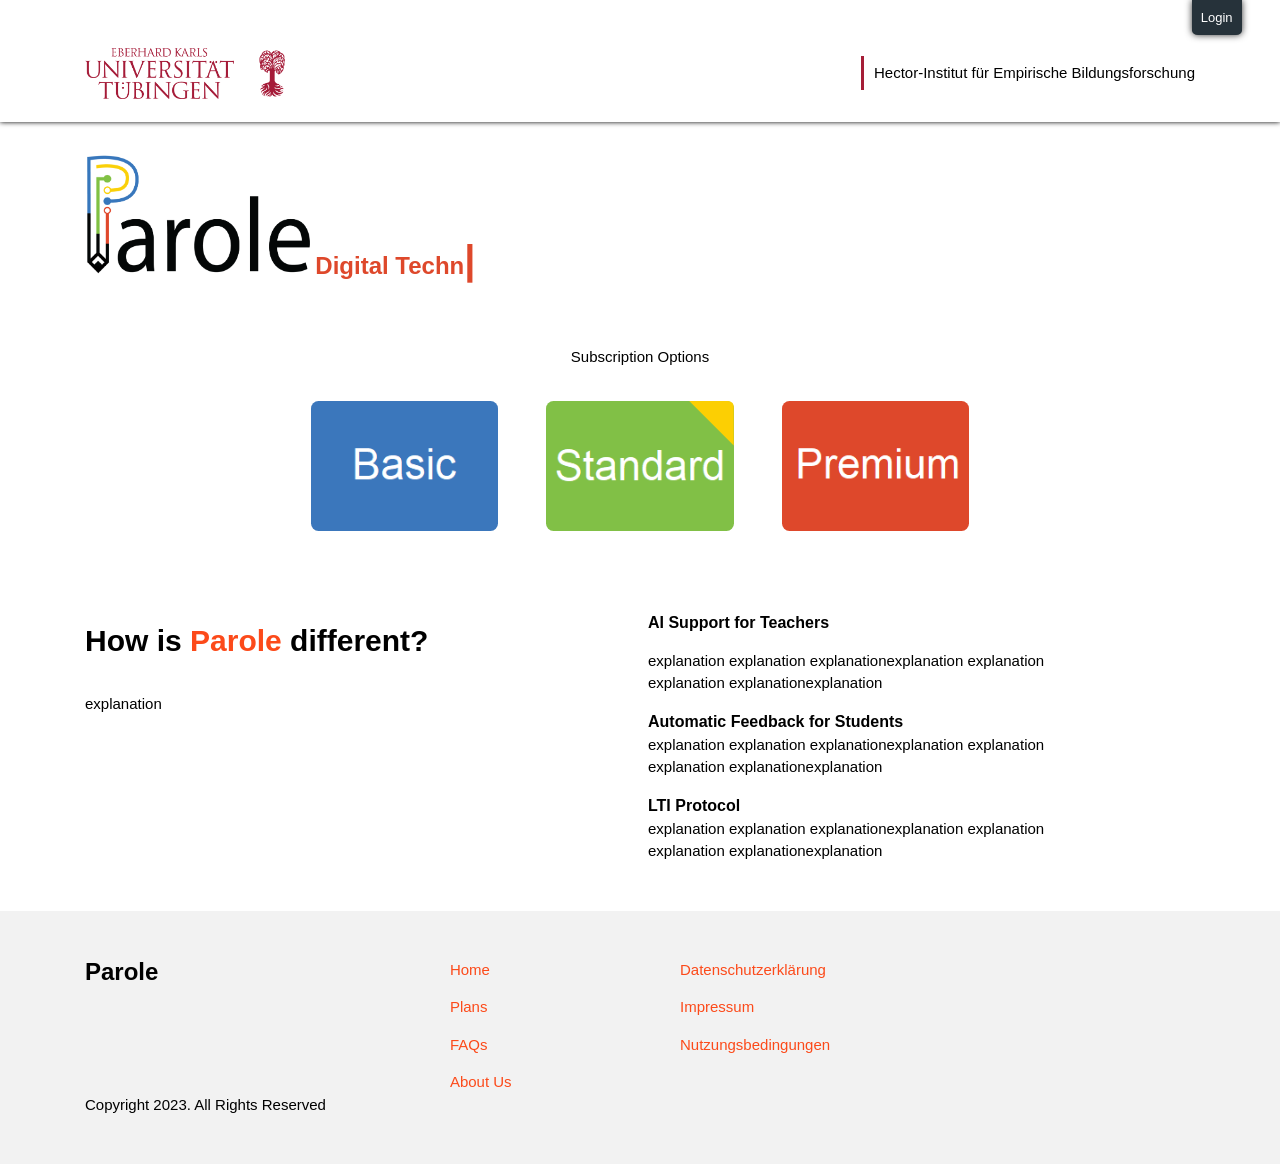
==== new/index.html @ 9365f36c "Add files via upload" ====
<!DOCTYPE html>
<!--[if lt IE 7]>
<html class="no-js lt-ie9 lt-ie8 lt-ie7"> <![endif]-->
<!--[if IE 7]>
<html class="no-js lt-ie9 lt-ie8"> <![endif]-->
<!--[if IE 8]>
<html class="no-js lt-ie9"> <![endif]-->
<!--[if gt IE 8]>
<html class="no-js"> <![endif]-->
<html lang="en">

<head>
    <meta charset="UTF-8">
    <link rel="shortcut icon" href="./static/img/favicon.ico">
    <meta http-equiv="X-UA-Compatible" content="IE=edge">
    <meta name="viewport" content="width=device-width, initial-scale=1.0">
    <link rel="stylesheet" href="https://cdnjs.cloudflare.com/ajax/libs/font-awesome/4.7.0/css/font-awesome.css"
        integrity="sha512-5A8nwdMOWrSz20fDsjczgUidUBR8liPYU+WymTZP1lmY9G6Oc7HlZv156XqnsgNUzTyMefFTcsFH/tnJE/+xBg=="
        crossorigin="anonymous" referrerpolicy="no-referrer" />
    <link rel="stylesheet" href="css/style_abstracts.css">
    <link rel="stylesheet" href="css/style_reset.css">
    <link rel="stylesheet" href="css/style.css">

    <title>Parole</title>
</head>

<body>
    <!--[if lt IE 7]>
    <p class="browsehappy">
        You are using an <strong>outdated</strong> browser. Please
        <a href="#">update your browser</a> to improve your experience.
    </p>
    <![endif]-->
    <div class="topForm-header">
        <div class="topForm">
            <p>
                login
            </p>
        </div>
    </div>
    <div class="topForm-btn">
        <a href="#">Login</a>
    </div>

    <header class="primary-header">

        <div class="container bg_uni">
            <div class="nav-wrapper">
                <h1 class="fs-title fw-bold uni_logo_img"><a href="#"><img src="img/uni.png"
                            alt="Universität Tübingen"></a></h1>
                <h1 class="ut-nav-area">Hector-Institut für Empirische Bildungsforschung</h1>
            </div>
        </div>

    </header>

    <main>
        <section class="padding-block-600">
            <div class="container">
                <div class="one-column">
                    <div class="title_area">
                        <h1 class="fs-primary-heading fw-bold"><span><img class="parole_logo_word"
                                    src="img/parole_word_black-01.png" alt="Parole"></span><span
                                class="fs-third-heading fw-bold" id="typewriter">Digital Technology</span><span
                                id="caret">|</span></h1>
                    </div>
                </div>
            </div>
        </section>



        <section class="padding-block-600">
            <div class="center_col">
                <div>
                    <h1 class="fs-fourth-heading">Subscription Options</h1>
                </div>
                <div class="three-columns center_row">
                    <div>
                        <div class="offer-card">

                            <div class="offer-front"><img class="thumbnail" src="img/basic.png" alt=""></div>
                            <div class="offer-back">
                                <div class="offer-info">
                                    <p class="offer-details">3
                                    <p>Languages</p>
                                    </p>
                                    <p class="offer-details">€
                                    <p>per year</p>
                                    </p>
                                </div>
                                <button class="btn">Select</button>
                            </div>
                            <div class="offer-bg"></div>
                        </div>
                    </div>

                    <div>
                        <div class="offer-card">
                            <div class="offer-best"></div>
                            <div class="offer-front"><img class="thumbnail" src="img/standard.png" alt=""></div>
                            <div class="offer-back">
                                <div class="offer-info">
                                    <p class="offer-details">9
                                    <p>Languages</p>
                                    </p>
                                    <p class="offer-details">€
                                    <p>per year</p>
                                    </p>
                                </div>
                                <button class="btn">Select</button>
                            </div>
                            <div class="offer-bg"></div>
                        </div>
                    </div>
                    <div>
                        <div class="offer-card">
                            <div class="offer-front"><img class="thumbnail" src="img/premium.png" alt=""></div>
                            <div class="offer-back">
                                <div class="offer-info">
                                    <p class="offer-details">ALL
                                    <p>Languages</p>
                                    </p>
                                    <p class="offer-details">€
                                    <p>per year</p>
                                    </p>
                                </div>
                                <button class="btn">Select</button>
                            </div>
                            <div class="offer-bg"></div>
                        </div>
                    </div>
                </div>
            </div>
        </section>






        <section class="bg-neutral-900 text-neutral-100 padding-block-700">
            <div class="container">
                <div class="even-columns">
                    <div class="flow_skip_first_child">
                        <h2 class="fs-secondary-heading fw-bold">How is <span class="title_letter">Parole</span>
                            different?
                        </h2>
                        <p>explanation</p>
                    </div>
                    <div>
                        <ul role="list">
                            <li>
                                <div class="flow_skip_first_child" style="--flow-spacer: 1em">
                                    <h3 class="fs-600 fw-bold">AI Support for Teachers</h3>
                                    <p data-width="wide"> explanation explanation explanationexplanation explanation
                                        explanation
                                        explanationexplanation </p>
                                </div>
                            </li>
                            <li>
                                <div class="flow_space">
                                    <h3 class="fs-600 fw-bold">Automatic Feedback for Students</h3>
                                    <p data-width="wide"> explanation explanation explanationexplanation explanation
                                        explanation
                                        explanationexplanation </p>
                                </div>
                            </li>
                            <li>
                                <div class="flow_space">
                                    <h3 class="fs-600 fw-bold">LTI Protocol</h3>
                                    <p data-width="wide"> explanation explanation explanationexplanation explanation
                                        explanation
                                        explanationexplanation </p>
                                </div>
                            </li>
                        </ul>
                    </div>
                </div>
            </div>
        </section>

    </main>


    <footer class="bg_bottom padding-block-700">
        <div class="container">
            <div class="even-columns">
                <div class="flow_skip_first_child">
                    <h1 class="fs-title fw-bold">Parole</h1>
                    <ul role="list" aria-label="Social links">
                        <li><a aria-label="facebook" href="#"></a></li>
                        <li><a aria-label="youtube" href="#"></a></li>
                        <li><a aria-label="twitter" href="#"></a></li>
                        <li><a aria-label="instragram" href="#"></a></li>
                    </ul>
                </div>
                <div>
                    <nav class="footer-nav">
                        <ul aria-label="Footer" role="list" class="flow_skip_first_child" style="--flow-spacer: 1em">
                            <li><a href="#">Home</a></li>
                            <li><a href="#">Plans</a></li>
                            <li><a href="#">FAQs</a></li>
                            <li><a href="#">About Us</a></li>
                            <li><a href="#">Datenschutzerklärung</a></li>
                            <li><a href="#">Impressum</a></li>
                            <li><a href="#">Nutzungsbedingungen</a></li>
                        </ul>
                    </nav>
                </div>
                <div>


                </div>
            </div>
            <p>Copyright 2023. All Rights Reserved</p>
        </div>

    </footer>



</body>

<script type="module" src="js/main.js"></script>
<script type="module" src="js/typewriter.js"></script>
<script src="js/jquery.min.js"></script>

</html>
---- new/css/style_abstracts.css ----
:root {
    /* Tuebingen Colors */
    --tu-navy: #26323A;
    --tu-red: #930D30;
    --tu-gold: #C2993E;
    --light-gold: #DAB156;
    --tu-gray: #f2f2f2;

    /* Royale Theme  blue, cinnabar, bud-green, tngerine yellow
    --clr-first: #3B77BC;
    --clr-first-hl: #2e5e95;
    --clr-second: #DE482B;
    --clr-second-hl: #ff5f30;
    --clr-third: #81C046;
    --clr-third-hl: #9ae653;
    --clr-fourth: #FCCF03;
    --clr-fourth-hl: #ffe203; */

    /* Royale Theme  blue, cinnabar, bud-green, tngerine yellow */
    --clr-first: #4abdac;
    --clr-first-hl: #58e3ce;
    --clr-second: #FC4A1A;
    --clr-second-hl: #c93b14;
    --clr-third: #f7b733;
    --clr-third-hl: #ffca34;
    --clr-fourth: #dfdce3;
    --clr-fourth-hl: #acaab0;


    --clr-luna-blue: #3b77bc;
    --clr-luna-red: #de482b;
    --clr-luna-green: #81c046;
    --clr-luna-yellow: #fccf03;


    /* Functional */
    --correct: #3d9900;
    --wrong: #de1738;
    --error: #ffb2ae;
    --success: #C1E1C1;
    --tool_tip: #c9c9c9;
    --white: #ffffff;
    --whitish: #f2f2f2;
    --black: #000;
    --grey: #bcbcbc;

    --ff-primary: sans-serif;

    --ff-body: var(--ff-primary);
    --ff-heading: var(--ff-primary);

    --fw-regular: 400;
    --fw-semi-bold: 500;
    --fw-bold: 700;

    --fs-300: 0.8125rem;
    --fs-400: 0.875rem;
    --fs-500: 0.9375rem;
    --fs-600: 1rem;
    --fs-700: 1.5rem;
    --fs-800: 1.875rem;
    --fs-900: 2.5rem;
    --fs-1000: 3.5rem;


    --fs-body: var(--fs-400);
    --fs-primary-heading: var(--fs-900);
    --fs-secondary-heading: var(--fs-800);
    --fs-third-heading: var(--fs-700);
    --fs-fourth-heading: var(--fs-500);
    --fs-title: var(--fs-700);
    --fs-nav: var(--fs-500);
    --fs-button: var(--fs-300);

    --size-100: 0.25rem;
    --size-200: 0.5rem;
    --size-300: 0.75rem;
    --size-400: 1rem;
    --size-500: 1.5rem;
    --size-600: 2rem;
    --size-700: 3rem;
    --size-800: 4rem;
    --size-900: 5rem;
}

@media (min-width: 50em) {
    :root {
        --fs-body: var(--fs-500);
        --fs-primary-heading: var(--fs-900);
        --fs-secondary-heading: var(--fs-800);
        --fs-third-heading: var(--fs-700);
        --fs-fourth-heading: var(--fs-500);
        --fs-nav: var(--fs-300);
    }
}





.fw-bold {
    font-weight: var(--fw-bold);
}

.fw-semi-bold {
    font-weight: var(--fw-semi-bold);
}

.fw-regular {
    font-weight: var(--fw-regular);
}

.fs-primary-heading {
    font-size: var(--fs-primary-heading);
    line-height: 1.1;
}

.fs-secondary-heading {
    font-size: var(--fs-secondary-heading);
    line-height: 1.1;
}

.fs-third-heading {
    font-size: var(--fs-third-heading);
    line-height: 1.1;
}

.fs-title {
    font-size: var(--fs-title);
    line-height: 1.1;
}

.fs-300 {
    font-size: var(--fs-300);
}

.fs-400 {
    font-size: var(--fs-400);
}

.fs-500 {
    font-size: var(--fs-500);
}

.fs-600 {
    font-size: var(--fs-600);
}

.padding-block-900 {
    padding-block: var(--size-900);
}

.padding-block-700 {
    padding-block: var(--size-700);
}

.padding-block-600 {
    padding-block: var(--size-600);
}


.padding-block-500 {
    padding-block: var(--size-500);
}


.padding-block-400 {
    padding-block: var(--size-400);
}




.display-sm-none {
    display: none;
}

@media (min-width: 50em) {
    .display-md-inline-flex {
        display: inline-flex;
    }
}

.bg_first_clr {
    background-color: var(--clr-first);
}

.bg_second_clr {
    background-color: var(--clr-second);
}

.bg_third_clr {
    background-color: var(--clr-third);
}

.bg_fourth_clr {
    background-color: var(--clr-fourth);
}

.bg_bottom {
    background-color: var(--tu-gray);
}

.bg_top {
    background-color: var(--clr-first);
}

.bg_uni {
    background-color: white;
}


.visually-hidden {
    position: absolute;
    width: 1px;
    height: 1px;
    padding: 0;
    margin: -1px;
    overflow: hidden;
    clip: rect(0, 0, 0, 0);
    white-space: nowrap;
    /* added line */
    border: 0;
}


p[data-width="wide"] {
    max-width: 50ch;
}

/* main */

body {
    font-size: var(--fs-body);
    font-family: var(--ff-body);
}


.container {
    --max-width: 1110px;
    --padding: 1rem;

    width: min(var(--max-width), 100% - (var(--padding) * 2));
    margin-inline: auto;
}

.flow_space {
    margin-top: var(--flow-spacer, 1em);
}

.flow_skip_first_child :not(:first-child) {
    margin-top: var(--flow-spacer, 1.5em);
}

.one-column {
    display: grid;
}

.even-columns {
    display: grid;
    gap: 1rem;
}

.three-columns {
    display: grid;
    gap: 1rem;
}


@media (min-width: 50em) {
    .even-columns {
        grid-auto-flow: column;
        grid-auto-columns: 1fr;
    }

    .three-columns {
        grid-auto-flow: column;
        grid-auto-columns: 1fr;
    }
}


.btn {
    display: inline-flex;
    cursor: pointer;
    text-decoration: none;
    border: 0;
    border-radius: 1vmax;
    padding: 1.25em 2.5em;
    font-weight: var(--fw-bold);
    font-size: var(--fs-button);
    line-height: 1;
    color: var(--whitish);
    background-color: var(--clr-first);
    box-shadow: 0 1.125em 1em -1em var(--clr-first-hl);
}

.btn:hover,
.btn:focus-visible {
    background-color: var(--clr-first-hl);
}


/* footer navigation */

.footer-nav {
    columns: 2;
    gap: clamp(var(--size-200), 30vw, var(--size-900));
}

.footer-nav a {
    color: var(--clr-second);
    text-decoration: none;
}

.footer-nav a:is(:hover, :focus) {
    color: var(--clr-first);
}
---- new/css/style.css ----
img {
    max-width: 100%;
}

/* top form section */
.topForm {
    width: 100%;
    max-width: 1200px;
    color: white;
}

.topForm-header {
    padding: 8px 0 10px 0;
    background: var(--tu-navy);
    position: relative;
    display: none;
    z-index: 2000;
}

.topForm-header {
    box-shadow: 0px 0px 5px #333;
}

.topForm-btn {
    position: absolute;
    right: 3%;
    z-index: 2000;

}

.topForm-btn a {
    display: inline-block;
    border-radius: 0% 0% 12% 12%;
    width: 50px;
    height: 35px;
    line-height: 35px;
    text-align: center;
    font-size: var(--fs-nav);
    color: var(--white);
    background: var(--tu-navy);
    text-decoration: none !important;
    box-shadow: 0px 0px 7px #333;
}

/* main page */

.primary-header {
    padding-top: var(--size-700);
    padding-bottom: var(--size-500);
    box-shadow: 0px 0px 5px #000;
}

.nav-wrapper {
    display: flex;
    justify-content: space-between;
    align-items: center;
}

.mobile-nav-toggle {
    display: none;
}

.nav-list {
    font-size: var(--fs-nav);
}

.nav-list {
    display: flex;
    gap: clamp(var(--size-400), 5vw, var(--size-700));
    font-weight: var(--fw-bold);
}

.nav-list a {
    text-decoration: none;
    color: var(--white);
}

.nav-list a:hover,
.nav-list a:focus {
    color: var(--clr-second);

    display: inline-block;
    width: 100%;
    height: 20px;
    /* line-height: 35px; */
    text-align: center;
    font-size: var(--fs-nav);
    color: var(--white);
    background: var(--clr-second);
    text-decoration: none !important;
    box-shadow: 0px 0px 7px #333;
}


.center_col {
    display: flex;
    flex-direction: column;
    align-items: center;
    gap: 2rem;
}

.center_row {
    display: flex;
    flex-direction: row;
    align-items: center;
    gap: 3rem;
}

@media (max-width: 50em) {
    .primary-navigation {
        display: none;
        position: fixed;
        padding: var(--size-700);
        inset: 7rem var(--size-400) auto;
        max-width: 25rem;
        margin-left: auto;
        background: var(--white);
        border-radius: var(--size-100);
        box-shadow: 0 0 0.75em rgb(0, 0, 0, 0.05);
    }

    .primary-header[data-overlay]::before {
        content: "";
        position: fixed;
        inset: 0;
        /* height: 100vh; */
        background-image: linear-gradient(rgb(0 0 0 / 0), rgb(0 0 0 / 0.8));
    }

    .nav-list {
        display: grid;
        gap: var(--size-600);
        text-align: center;
        font-weight: var(--fw-bold);
        float: right;
    }

    .primary-navigation[data-visible] {
        display: block;
    }

    .mobile-nav-toggle {
        display: block;
        position: fixed;
        top: var(--size-600);
        right: var(--size-400);
        cursor: pointer;
        background: transparent;
        border: 0;
        padding: 0.5em;
    }

    .mobile-nav-toggle .icon-close {
        display: none;
    }

    .center_row {
        display: grid;
        flex-direction: col;
        gap: 3rem;
    }
}

.title_dot {
    color: var(--white);
}


.title_letter {
    color: var(--clr-second);
    line-height: 60px;
}

.title_letter.one {
    margin-left: 0px;
}

.title_letter.two {
    margin-left: 30px;
}

.title_letter.three {
    margin-left: 60px;
}

.title_letter.four {
    margin-left: 90px;
}

.title_letter.five {
    margin-left: 120px;
}


.ut-nav-area {
    border-left: 3px solid #a51e37;
    padding: 6px 0 6px 10px;
    margin-left: 20px;
}

.uni_logo_img {
    max-height: 50px;
    max-width: 200px;

    min-height: 50px;
    min-width: 200px;
}


#caret {
    animation: blink step-end 1s infinite;
}

@keyframes blink {
    0% {
        opacity: 100%;
    }

    50% {
        opacity: 0%;
    }
}

.typewriter-blue {
    color: var(--clr-luna-blue);
}

.typewriter-green {
    color: var(--clr-luna-green);
}

.typewriter-red {
    color: var(--clr-luna-red);
}

.typewriter-yellow {
    color: var(--clr-luna-yellow);
}

.parole_logo_word {
    height: 120px;
    display: inline;
}

#typewriter {
    position: -10px;
}

/* ____________ subscriptions ___________________ */
.offer-card {
    position: relative;
    width: 12.5em;
}

.offer-best {
    position: absolute;
    font-weight: bold;
    color: white;
    top: 0;
    right: 0;
    z-index: 1000;
    background: var(--clr-luna-yellow);
    padding: 2em 1.5em 1em;
    clip-path: polygon(100% 0, 0 0, 100% 100%);
    border-radius: 0 .4em 0 0;
    transition: transform 250ms ease-in-out;
}



.offer-front {
    transition: 250ms;

    .thumbnail {
        border-radius: .5em;
    }
}


.offer-back {
    opacity: 0;
    position: absolute;
    bottom: 0;
    left: 0;
    right: 0;
    display: flex;
    flex-direction: column;
    align-items: center;
    gap: .5rem;
}

.offer-back {

    .offer-info {
        columns: 2;
        column-rule: 1px solid rgba(255, 255, 255, 0.25);
    }

    .offer-details {
        font-size: 1em;
        text-align: center;

        span {
            display: block;
            font-size: .5em;
        }
    }

    .btn {
        cursor: pointer;
        border: 0;
        background: var(--clr-luna-yellow);
        border-radius: 100vw;
        color: var(--clr-light);
        padding: .5rem;
        margin-top: 1rem;
        font-weight: bold;
        border-radius: 0.5em;
    }

}


.offer-bg {
    background: rgb(213, 213, 213);
    position: absolute;
    top: 0;
    bottom: 0;
    right: 0;
    left: 0;
    opacity: 0;
    border-radius: .5em;
    z-index: -1;
    transform: scale(.2, .9);
    transition: transform 250ms ease-in-out, opacity 100ms linear;
}

.offer-card:hover {
    .offer-best {
        transform: translate(84%, -59%);
    }

    .offer-front {
        transform: translateY(-70%) scale(.8);
    }

    .offer-bg {

        opacity: 1;
        transform: scale(1.4);
    }

    .offer-back {
        opacity: 1;
    }

}
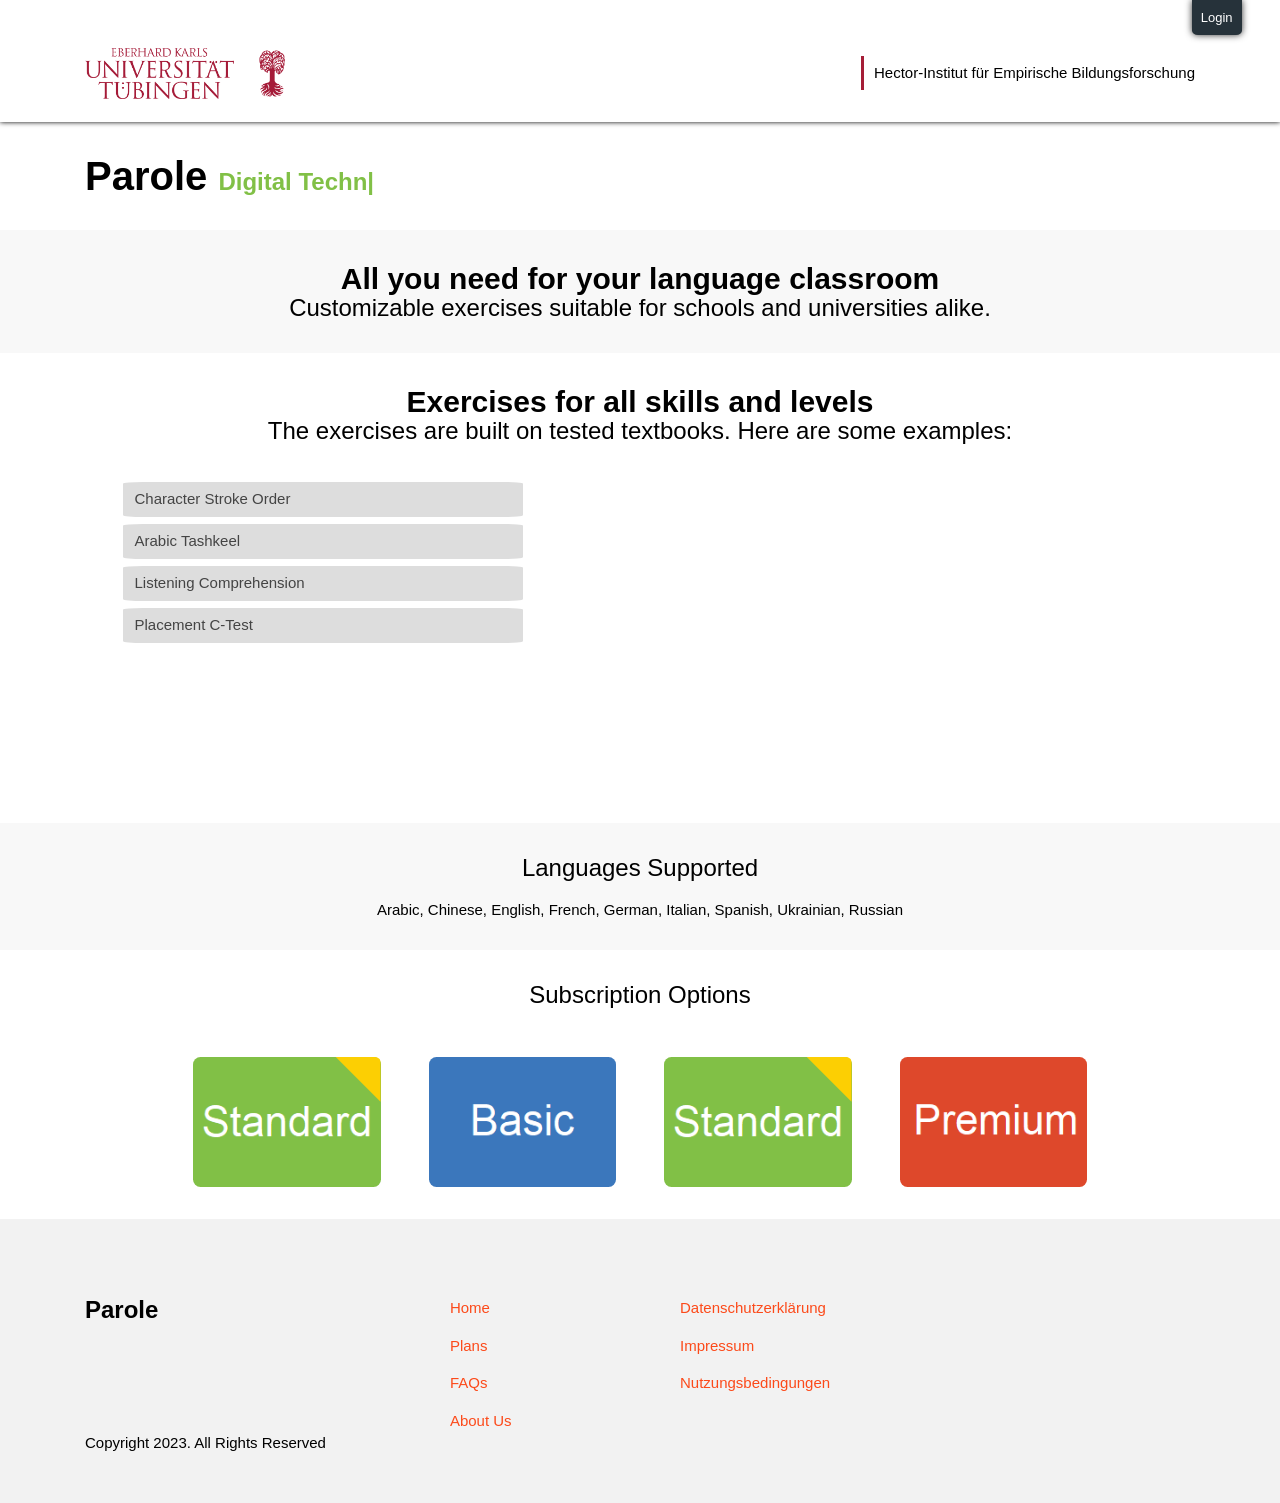
==== commit 7df545d3: "Add files via upload" ====
--- a/new/index.html
+++ b/new/index.html
@@ -20,6 +20,9 @@
     <link rel="stylesheet" href="css/style_abstracts.css">
     <link rel="stylesheet" href="css/style_reset.css">
     <link rel="stylesheet" href="css/style.css">
+    <link rel="stylesheet" href="https://cdnjs.cloudflare.com/ajax/libs/font-awesome/4.7.0/css/font-awesome.min.css">
+
+
 
     <title>Parole</title>
 </head>
@@ -59,26 +62,110 @@
             <div class="container">
                 <div class="one-column">
                     <div class="title_area">
-                        <h1 class="fs-primary-heading fw-bold"><span><img class="parole_logo_word"
-                                    src="img/parole_word_black-01.png" alt="Parole"></span><span
-                                class="fs-third-heading fw-bold" id="typewriter">Digital Technology</span><span
-                                id="caret">|</span></h1>
-                    </div>
-                </div>
-            </div>
-        </section>
-
-
+                        <h1 class="fs-primary-heading fw-bold">Parole <span class="fs-third-heading fw-bold"
+                                id="typewriter">Digital Technology</span><span id="caret"
+                                class="fs-third-heading">|</span>
+                        </h1>
+                    </div>
+                </div>
+            </div>
+        </section>
+
+        <section class="padding-block-600  bg_gray_clr">
+            <div class="container">
+                <div class="center_col">
+                    <div>
+                        <h1 class="fs-secondary-heading fw-bold center_col">All you need for your language classroom
+                        </h1>
+                        <h1 class="fs-third-heading">Customizable exercises suitable for schools and universities alike.
+                        </h1>
+                    </div>
+                </div>
+            </div>
+        </section>
+
+        <section class="padding-block-600">
+
+            <div class="container minimum-height">
+                <div class="center_col">
+                    <div>
+                        <h1 class="fs-secondary-heading fw-bold center_col">Exercises for all skills and levels</h1>
+                        <h1 class="fs-third-heading">The exercises are built on tested textbooks. Here are some
+                            examples:
+                        </h1>
+                    </div>
+                </div>
+                <div class="even-columns " id="demo-area">
+                    <div>
+                        <ul class="rectangle-list">
+                            <li class="video-link" data-src="assets/kanji_draw.mp4">Character Stroke Order</li>
+                            <li class="video-link" data-src="assets/tashkeel.mp4">Arabic Tashkeel</li>
+                            <li class="video-link" data-src="assets/listening.mp4">Listening Comprehension</li>
+                            <li class="video-link" data-src="assets/tashkeel.mp4">Placement C-Test</li>
+                        </ul>
+                    </div>
+
+                    <div>
+                        <video class="video" preload="auto" autoplay="autoplay" muted="muted" playsinline="" loop="loop"
+                            data-v-dba8a2f0="">
+                            <source src="assets/kanji_draw.mp4" type="video/mp4" data-v-dba8a2f0="">
+                        </video>
+                    </div>
+
+                </div>
+
+            </div>
+
+        </section>
+
+
+
+
+        <section class="padding-block-600  bg_gray_clr">
+            <div class="container">
+                <div class="center_col">
+                    <div>
+                        <h1 class="fs-third-heading center_col">Languages Supported
+                        </h1>
+                        <h1 class="fs-fourth-heading" style="margin-top: 20px;">Arabic, Chinese, English, French,
+                            German, Italian,
+                            Spanish,
+                            Ukrainian, Russian
+                        </h1>
+                    </div>
+                </div>
+            </div>
+        </section>
 
         <section class="padding-block-600">
             <div class="center_col">
                 <div>
-                    <h1 class="fs-fourth-heading">Subscription Options</h1>
+                    <h1 class="fs-third-heading">Subscription Options</h1>
                 </div>
                 <div class="three-columns center_row">
                     <div>
                         <div class="offer-card">
-
+                            <div class="offer-best"></div>
+                            <div class="offer-front"><img class="thumbnail" src="img/standard.png" alt=""></div>
+                            <div class="offer-back">
+                                <div class="offer-info">
+                                    <p class="offer-details">ONLY
+                                    <p>Ukrainian</p>
+                                    </p>
+                                    <p class="offer-details">€
+                                    <p>per year</p>
+                                    </p>
+                                </div>
+                                <button class="btn">Select</button>
+                            </div>
+                            <div class="offer-bg"></div>
+                        </div>
+                    </div>
+
+
+
+                    <div>
+                        <div class="offer-card">
                             <div class="offer-front"><img class="thumbnail" src="img/basic.png" alt=""></div>
                             <div class="offer-back">
                                 <div class="offer-info">
@@ -94,7 +181,6 @@
                             <div class="offer-bg"></div>
                         </div>
                     </div>
-
                     <div>
                         <div class="offer-card">
                             <div class="offer-best"></div>
@@ -136,49 +222,6 @@
 
 
 
-
-
-
-        <section class="bg-neutral-900 text-neutral-100 padding-block-700">
-            <div class="container">
-                <div class="even-columns">
-                    <div class="flow_skip_first_child">
-                        <h2 class="fs-secondary-heading fw-bold">How is <span class="title_letter">Parole</span>
-                            different?
-                        </h2>
-                        <p>explanation</p>
-                    </div>
-                    <div>
-                        <ul role="list">
-                            <li>
-                                <div class="flow_skip_first_child" style="--flow-spacer: 1em">
-                                    <h3 class="fs-600 fw-bold">AI Support for Teachers</h3>
-                                    <p data-width="wide"> explanation explanation explanationexplanation explanation
-                                        explanation
-                                        explanationexplanation </p>
-                                </div>
-                            </li>
-                            <li>
-                                <div class="flow_space">
-                                    <h3 class="fs-600 fw-bold">Automatic Feedback for Students</h3>
-                                    <p data-width="wide"> explanation explanation explanationexplanation explanation
-                                        explanation
-                                        explanationexplanation </p>
-                                </div>
-                            </li>
-                            <li>
-                                <div class="flow_space">
-                                    <h3 class="fs-600 fw-bold">LTI Protocol</h3>
-                                    <p data-width="wide"> explanation explanation explanationexplanation explanation
-                                        explanation
-                                        explanationexplanation </p>
-                                </div>
-                            </li>
-                        </ul>
-                    </div>
-                </div>
-            </div>
-        </section>
 
     </main>
 
--- a/new/css/style_abstracts.css
+++ b/new/css/style_abstracts.css
@@ -125,6 +125,12 @@
     line-height: 1.1;
 }
 
+.fs-fourth-heading {
+    font-size: var(--fs-fourth-heading);
+    line-height: 1.1;
+}
+
+
 .fs-title {
     font-size: var(--fs-title);
     line-height: 1.1;
@@ -196,6 +202,11 @@
 .bg_fourth_clr {
     background-color: var(--clr-fourth);
 }
+
+.bg_gray_clr {
+    background-color: #f8f8f8;
+}
+
 
 .bg_bottom {
     background-color: var(--tu-gray);
@@ -244,6 +255,10 @@
     margin-inline: auto;
 }
 
+.container_two {
+    width: 8%;
+}
+
 .flow_space {
     margin-top: var(--flow-spacer, 1em);
 }
@@ -259,24 +274,18 @@
 .even-columns {
     display: grid;
     gap: 1rem;
-}
-
-.three-columns {
-    display: grid;
-    gap: 1rem;
+
 }
 
 
 @media (min-width: 50em) {
     .even-columns {
+        margin-top: 2em;
         grid-auto-flow: column;
         grid-auto-columns: 1fr;
     }
 
-    .three-columns {
-        grid-auto-flow: column;
-        grid-auto-columns: 1fr;
-    }
+
 }
 
 
--- a/new/css/style.css
+++ b/new/css/style.css
@@ -96,7 +96,7 @@
     display: flex;
     flex-direction: column;
     align-items: center;
-    gap: 2rem;
+    gap: 3rem;
 }
 
 .center_row {
@@ -159,7 +159,12 @@
         flex-direction: col;
         gap: 3rem;
     }
-}
+
+
+}
+
+
+
 
 .title_dot {
     color: var(--white);
@@ -322,7 +327,7 @@
 
 
 .offer-bg {
-    background: rgb(213, 213, 213);
+    background: rgb(227, 227, 227);
     position: absolute;
     top: 0;
     bottom: 0;
@@ -354,4 +359,82 @@
         opacity: 1;
     }
 
+}
+
+/* ____________ subscriptions end___________________ */
+
+.video {
+    max-height: 400px;
+}
+
+
+/* ____________ list of exercises with videos ___________________ */
+
+.rectangle-list {
+    list-style-type: none;
+    _padding: 5em;
+    width: 80%;
+    display: inline-block;
+}
+
+@media (max-width: 50em) {
+    .rectangle-list {
+        list-style-type: none;
+        width: 50%;
+    }
+
+    .video {
+        height: 60%;
+    }
+}
+
+.rectangle-list li {
+    cursor: pointer;
+    position: relative;
+    display: block;
+    padding: .4em .4em .4em .8em;
+    margin: .5em 0 .5em 2.5em;
+    background: #ddd;
+    color: #444;
+    text-decoration: none;
+    transition: all .3s ease-out;
+    border-radius: 5%;
+}
+
+.rectangle-list li:hover {
+    background: #3b77bc;
+    color: white;
+}
+
+.rectangle-list li:before {
+    position: absolute;
+    left: -2.5em;
+    top: 50%;
+    margin-top: -1em;
+    background: #3b77bc;
+    height: 2em;
+    width: 2em;
+    line-height: 2em;
+    text-align: center;
+    font-weight: bold;
+
+}
+
+.rectangle-list li:after {
+    position: absolute;
+    content: '';
+    border: .5em solid transparent;
+    left: -1em;
+    top: 50%;
+    margin-top: -.5em;
+    transition: all .3s ease-out;
+}
+
+.rectangle-list li:hover:after {
+    left: -.5em;
+    border-left-color: #3b77bc;
+}
+
+.minimum-height {
+    min-height: 406px;
 }
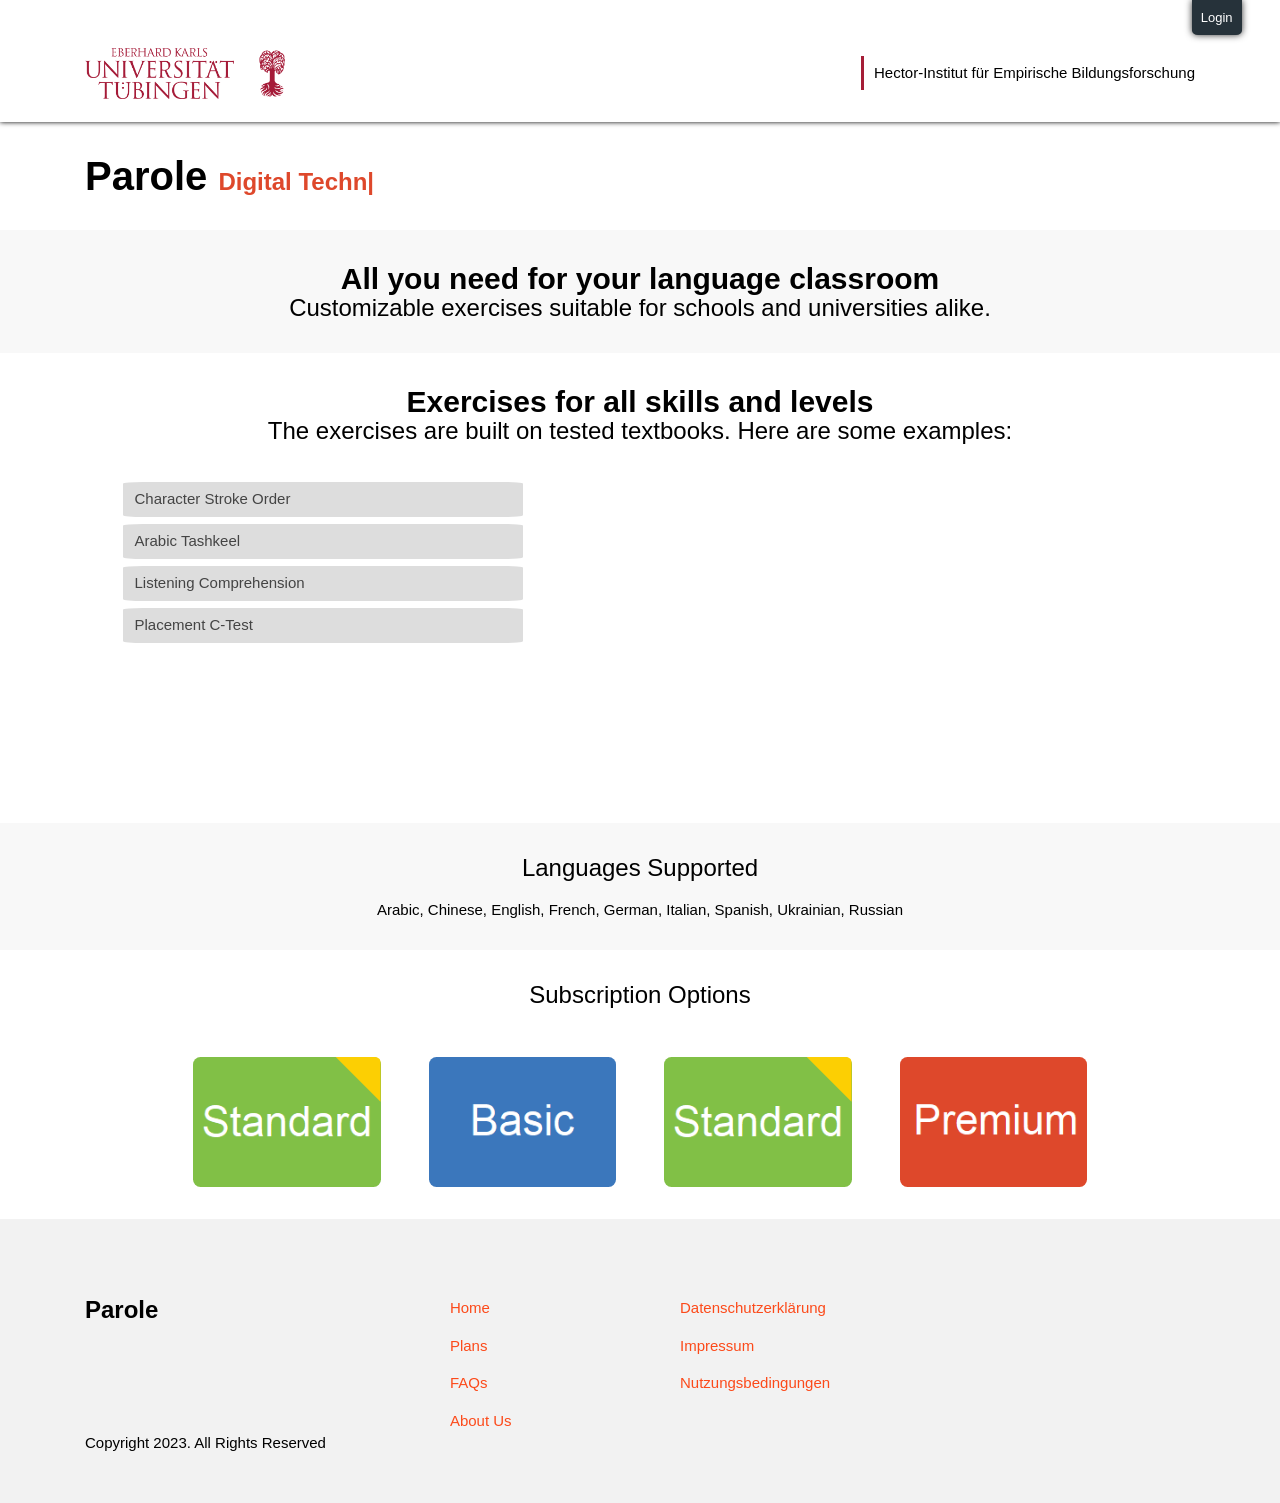
==== commit 69a8577e: "Add files via upload" ====
--- a/new/index.html
+++ b/new/index.html
@@ -101,7 +101,7 @@
                             <li class="video-link" data-src="assets/kanji_draw.mp4">Character Stroke Order</li>
                             <li class="video-link" data-src="assets/tashkeel.mp4">Arabic Tashkeel</li>
                             <li class="video-link" data-src="assets/listening.mp4">Listening Comprehension</li>
-                            <li class="video-link" data-src="assets/tashkeel.mp4">Placement C-Test</li>
+                            <li class="video-link" data-src="assets/ctest.mp4">Placement C-Test</li>
                         </ul>
                     </div>
 
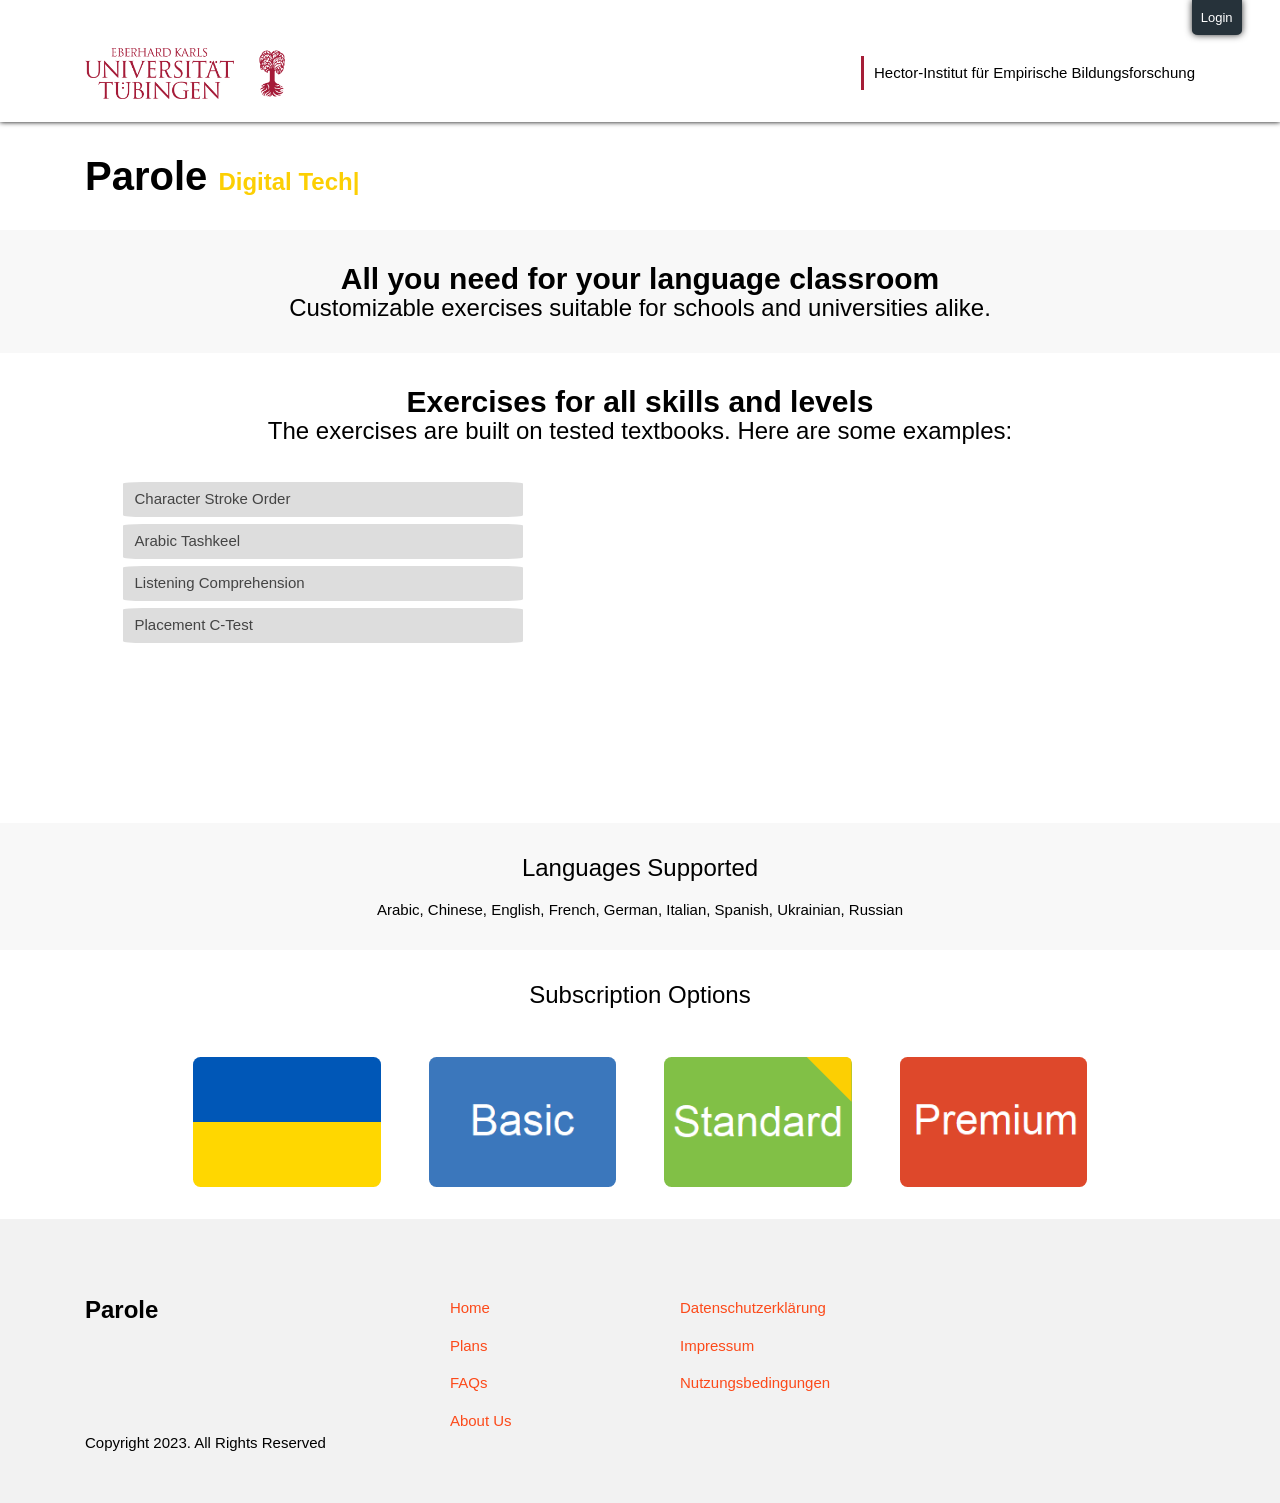
==== commit 4f3d5ef3: "Add files via upload" ====
--- a/new/index.html
+++ b/new/index.html
@@ -145,8 +145,7 @@
                 <div class="three-columns center_row">
                     <div>
                         <div class="offer-card">
-                            <div class="offer-best"></div>
-                            <div class="offer-front"><img class="thumbnail" src="img/standard.png" alt=""></div>
+                            <div class="offer-front"><img class="thumbnail" src="img/ukrainian.png" alt=""></div>
                             <div class="offer-back">
                                 <div class="offer-info">
                                     <p class="offer-details">ONLY
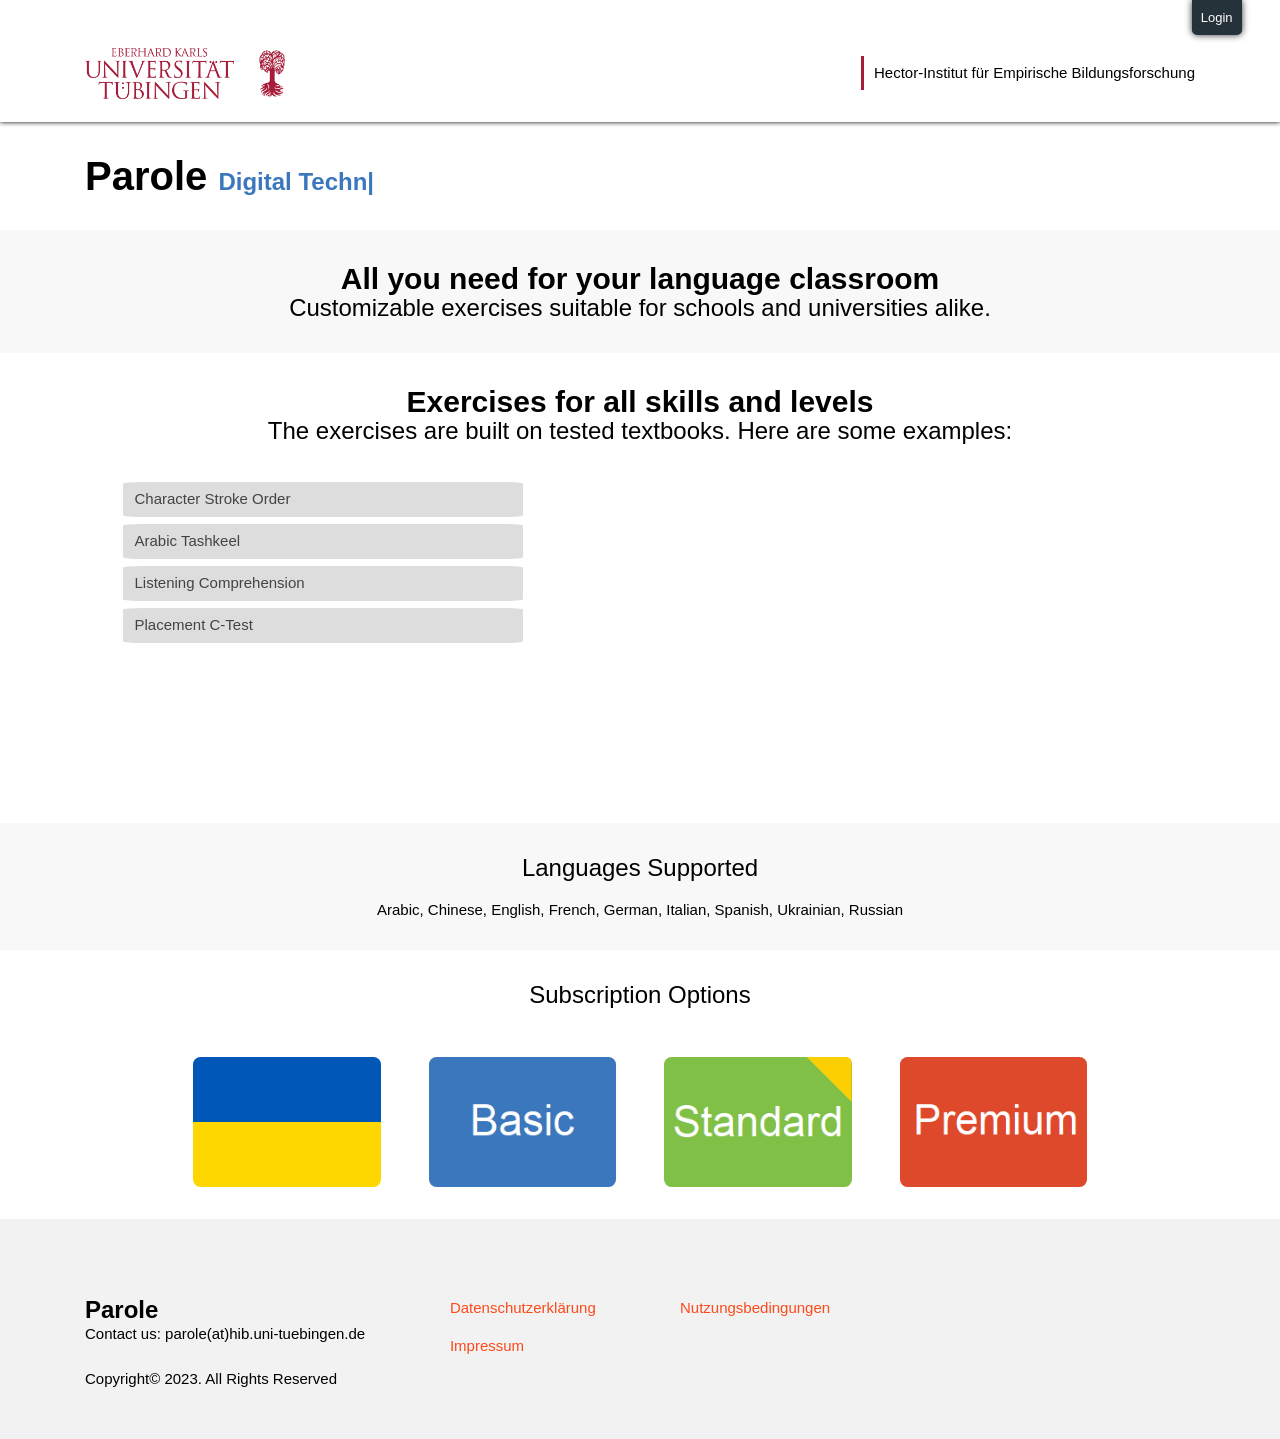
==== commit 27ef220f: "Add files via upload" ====
--- a/new/index.html
+++ b/new/index.html
@@ -230,24 +230,23 @@
             <div class="even-columns">
                 <div class="flow_skip_first_child">
                     <h1 class="fs-title fw-bold">Parole</h1>
+                    Contact us: parole(at)hib.uni-tuebingen.de
                     <ul role="list" aria-label="Social links">
                         <li><a aria-label="facebook" href="#"></a></li>
                         <li><a aria-label="youtube" href="#"></a></li>
                         <li><a aria-label="twitter" href="#"></a></li>
                         <li><a aria-label="instragram" href="#"></a></li>
                     </ul>
+                    <p>Copyright© 2023. All Rights Reserved</p>
                 </div>
                 <div>
                     <nav class="footer-nav">
                         <ul aria-label="Footer" role="list" class="flow_skip_first_child" style="--flow-spacer: 1em">
-                            <li><a href="#">Home</a></li>
-                            <li><a href="#">Plans</a></li>
-                            <li><a href="#">FAQs</a></li>
-                            <li><a href="#">About Us</a></li>
                             <li><a href="#">Datenschutzerklärung</a></li>
                             <li><a href="#">Impressum</a></li>
                             <li><a href="#">Nutzungsbedingungen</a></li>
                         </ul>
+
                     </nav>
                 </div>
                 <div>
@@ -255,7 +254,7 @@
 
                 </div>
             </div>
-            <p>Copyright 2023. All Rights Reserved</p>
+
         </div>
 
     </footer>
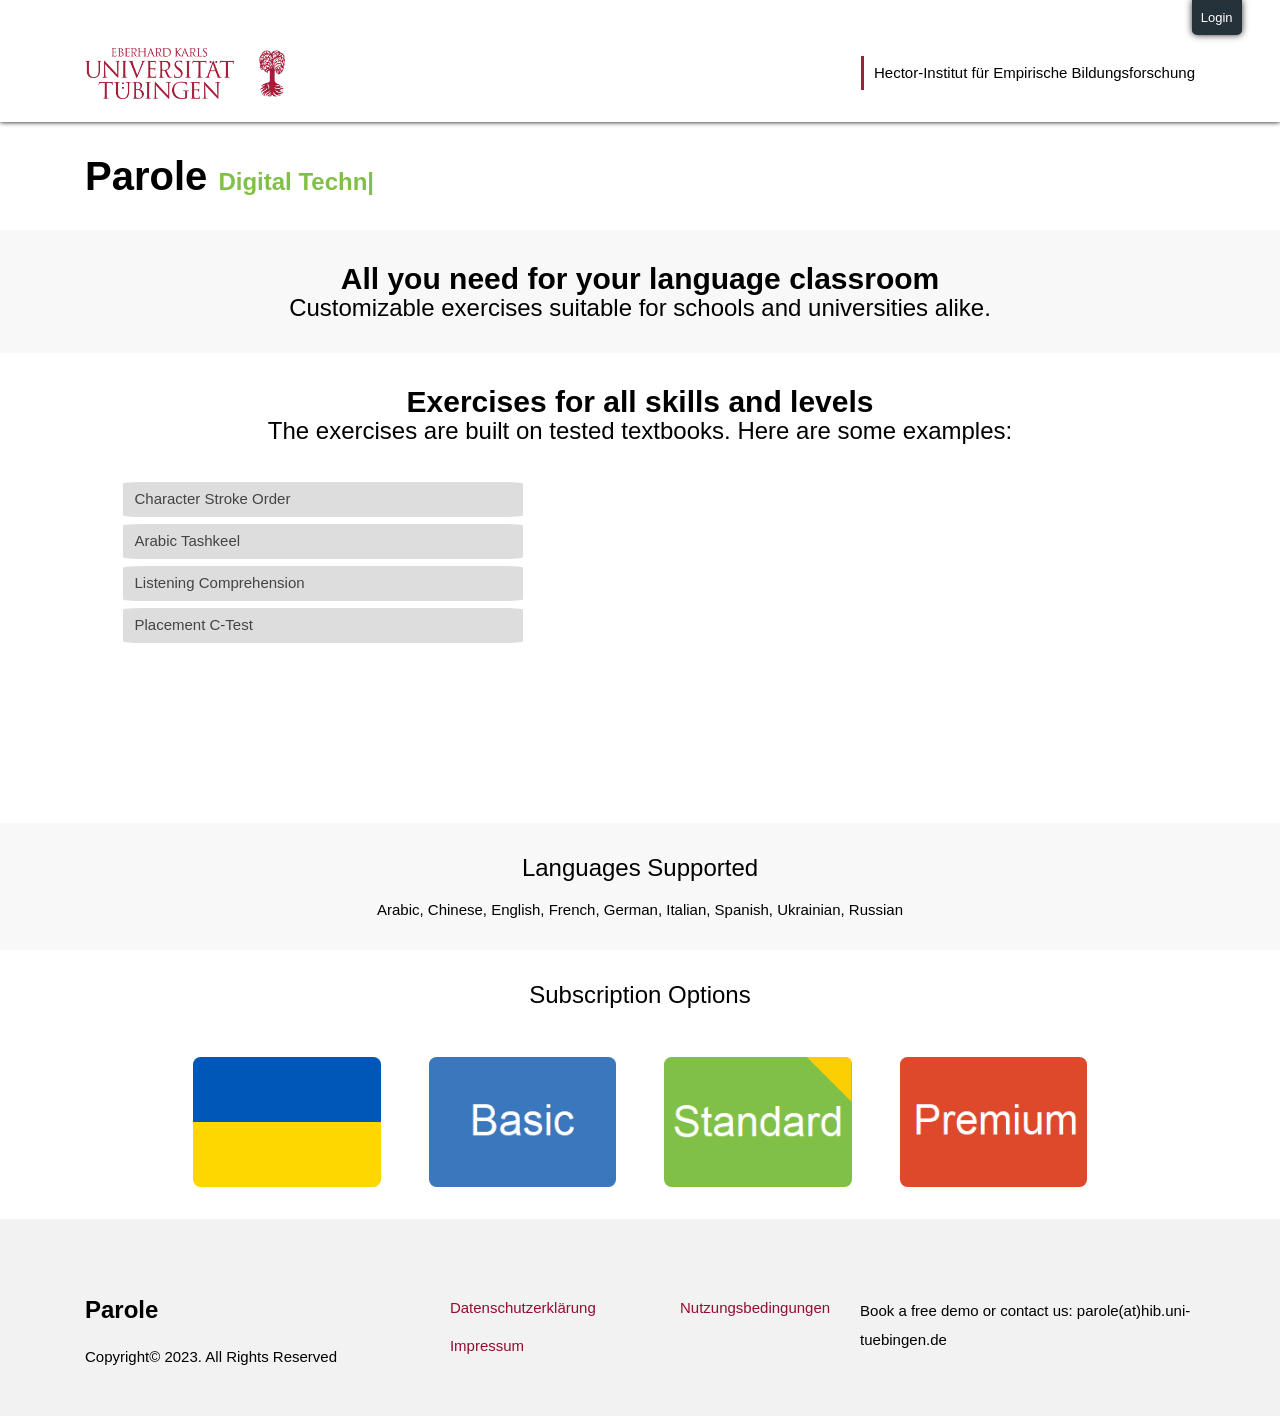
==== commit cfe5813e: "Add files via upload" ====
--- a/new/index.html
+++ b/new/index.html
@@ -230,7 +230,7 @@
             <div class="even-columns">
                 <div class="flow_skip_first_child">
                     <h1 class="fs-title fw-bold">Parole</h1>
-                    Contact us: parole(at)hib.uni-tuebingen.de
+
                     <ul role="list" aria-label="Social links">
                         <li><a aria-label="facebook" href="#"></a></li>
                         <li><a aria-label="youtube" href="#"></a></li>
@@ -250,7 +250,10 @@
                     </nav>
                 </div>
                 <div>
-
+                    <p class="fs-fourth-heading booking">Book a free demo or contact
+                        us:
+                        parole(at)hib.uni-tuebingen.de
+                    </p>
 
                 </div>
             </div>
--- a/new/css/style_abstracts.css
+++ b/new/css/style_abstracts.css
@@ -318,10 +318,15 @@
 }
 
 .footer-nav a {
-    color: var(--clr-second);
+    color: var(--tu-red);
     text-decoration: none;
 }
 
 .footer-nav a:is(:hover, :focus) {
-    color: var(--clr-first);
+    color: var(--tu-navy);
+}
+
+.booking {
+    padding-left: 4%;
+    line-height: 1.9;
 }
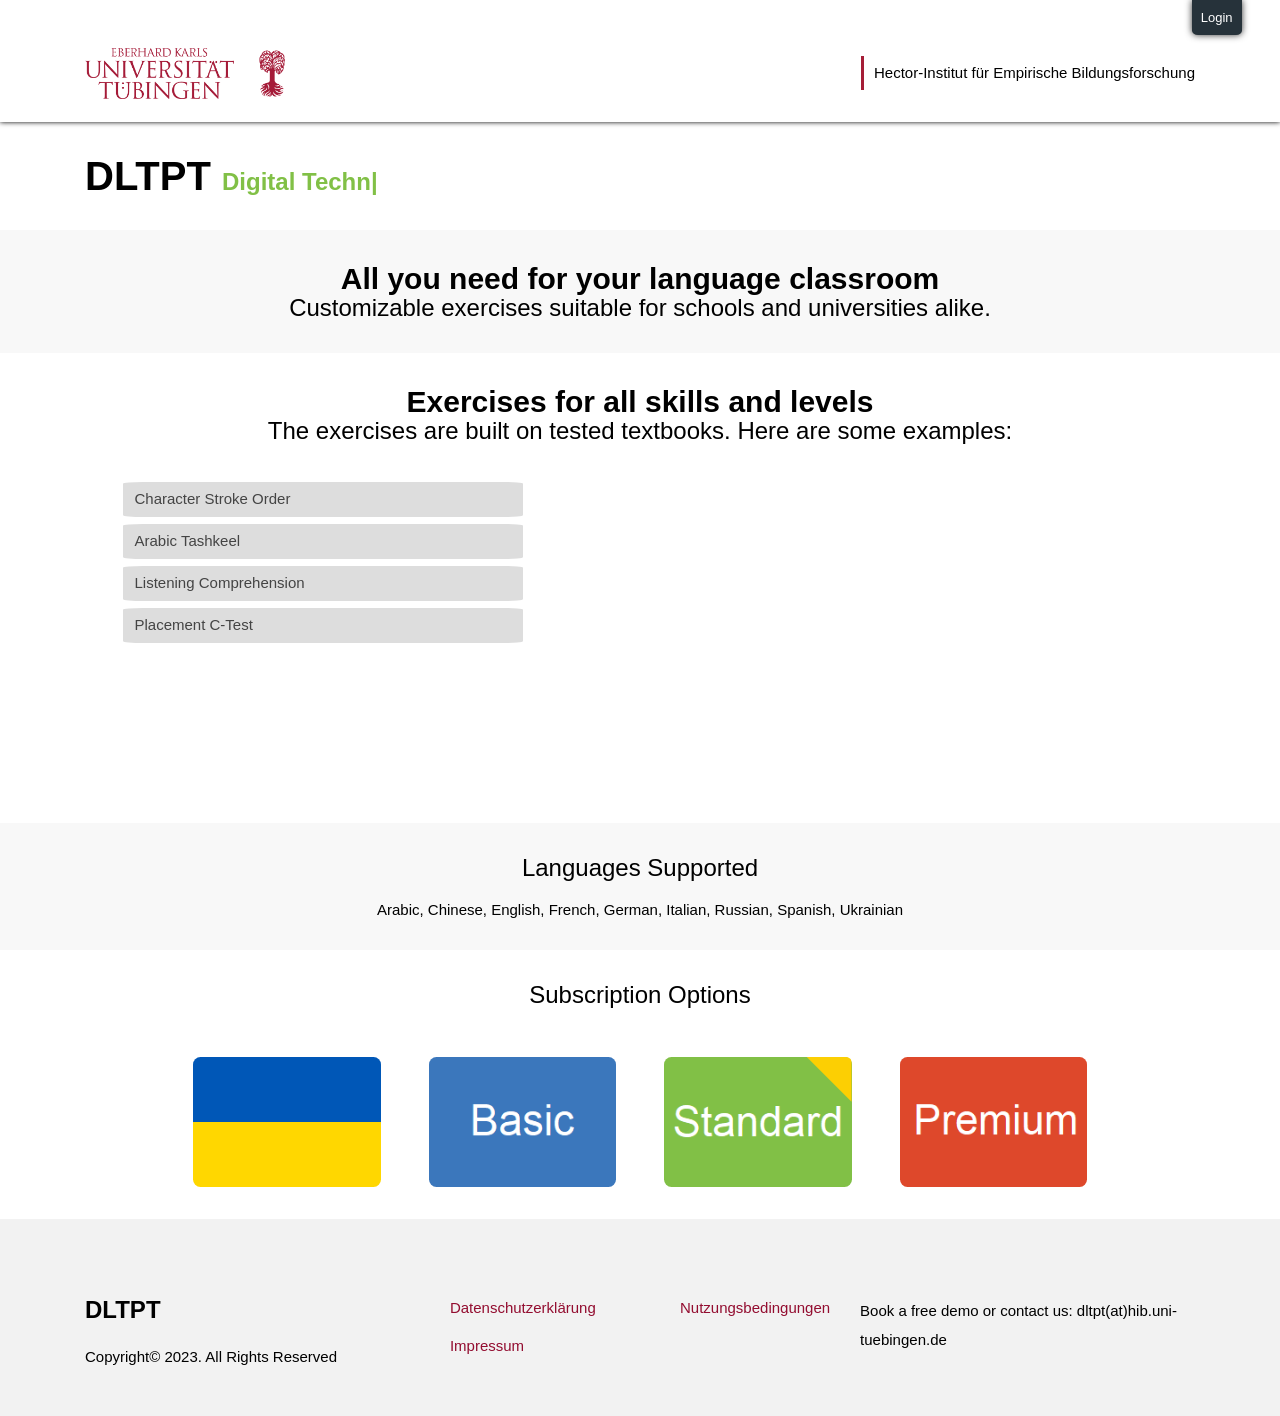
==== commit 99325213: "Add files via upload" ====
--- a/new/index.html
+++ b/new/index.html
@@ -24,7 +24,7 @@
 
 
 
-    <title>Parole</title>
+    <title>DLTPT</title>
 </head>
 
 <body>
@@ -62,7 +62,7 @@
             <div class="container">
                 <div class="one-column">
                     <div class="title_area">
-                        <h1 class="fs-primary-heading fw-bold">Parole <span class="fs-third-heading fw-bold"
+                        <h1 class="fs-primary-heading fw-bold">DLTPT <span class="fs-third-heading fw-bold"
                                 id="typewriter">Digital Technology</span><span id="caret"
                                 class="fs-third-heading">|</span>
                         </h1>
@@ -128,9 +128,9 @@
                         <h1 class="fs-third-heading center_col">Languages Supported
                         </h1>
                         <h1 class="fs-fourth-heading" style="margin-top: 20px;">Arabic, Chinese, English, French,
-                            German, Italian,
+                            German, Italian, Russian,
                             Spanish,
-                            Ukrainian, Russian
+                            Ukrainian
                         </h1>
                     </div>
                 </div>
@@ -229,7 +229,7 @@
         <div class="container">
             <div class="even-columns">
                 <div class="flow_skip_first_child">
-                    <h1 class="fs-title fw-bold">Parole</h1>
+                    <h1 class="fs-title fw-bold">DLTPT</h1>
 
                     <ul role="list" aria-label="Social links">
                         <li><a aria-label="facebook" href="#"></a></li>
@@ -252,7 +252,7 @@
                 <div>
                     <p class="fs-fourth-heading booking">Book a free demo or contact
                         us:
-                        parole(at)hib.uni-tuebingen.de
+                        dltpt(at)hib.uni-tuebingen.de
                     </p>
 
                 </div>
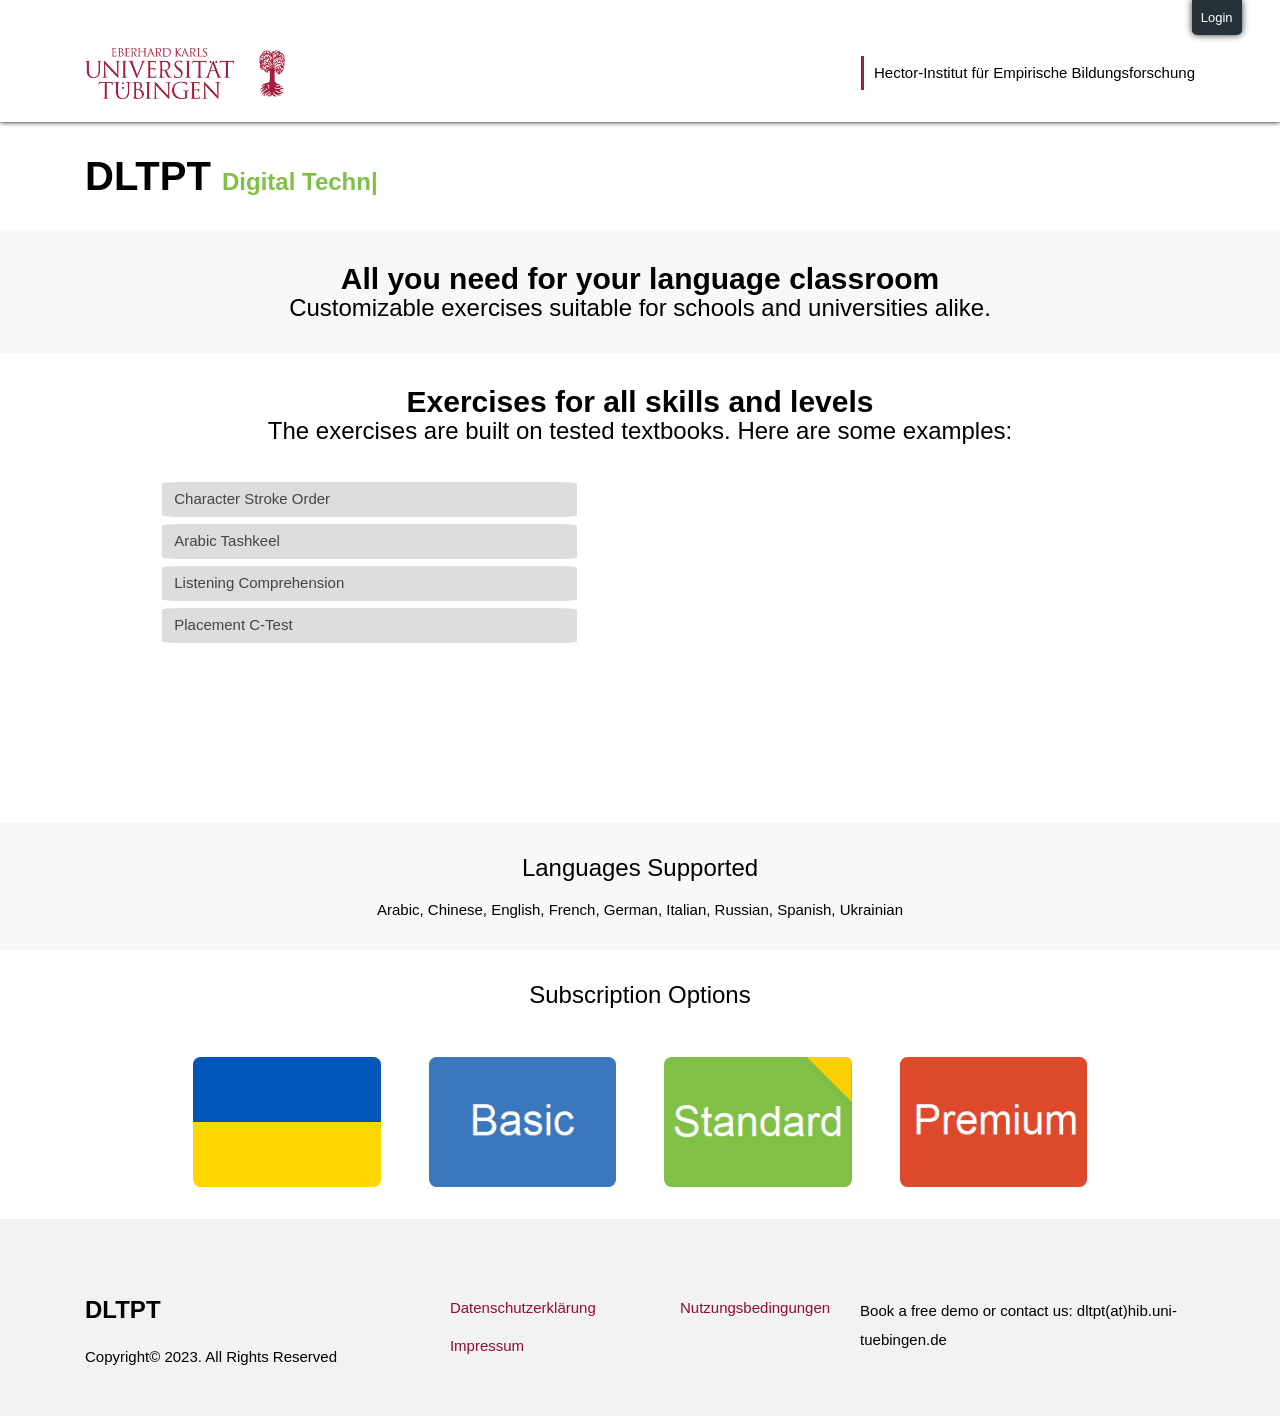
==== commit 8837fe28: "Add files via upload" ====
--- a/new/index.html
+++ b/new/index.html
@@ -36,9 +36,19 @@
     <![endif]-->
     <div class="topForm-header">
         <div class="topForm">
-            <p>
-                login
-            </p>
+            <form action="">
+                <div class="inputBox">
+                    <input type="text" placeholder="Username" required>
+                </div>
+                <div class="inputBox">
+                    <input type="password" placeholder="Password" required>
+                </div>
+                <div class="inputBox">
+                    <input type="submit" value="Login">
+                </div>
+                <p>Forgotten your password? <a href="#">Click</a> to recreate it.</p>
+            </form>
+
         </div>
     </div>
     <div class="topForm-btn">
@@ -96,7 +106,7 @@
                     </div>
                 </div>
                 <div class="even-columns " id="demo-area">
-                    <div>
+                    <div class="center_col">
                         <ul class="rectangle-list">
                             <li class="video-link" data-src="assets/kanji_draw.mp4">Character Stroke Order</li>
                             <li class="video-link" data-src="assets/tashkeel.mp4">Arabic Tashkeel</li>
@@ -105,7 +115,7 @@
                         </ul>
                     </div>
 
-                    <div>
+                    <div class="center_col">
                         <video class="video" preload="auto" autoplay="autoplay" muted="muted" playsinline="" loop="loop"
                             data-v-dba8a2f0="">
                             <source src="assets/kanji_draw.mp4" type="video/mp4" data-v-dba8a2f0="">
--- a/new/css/style.css
+++ b/new/css/style.css
@@ -7,6 +7,72 @@
     width: 100%;
     max-width: 1200px;
     color: white;
+    display: flex;
+    justify-content: center;
+    align-items: center;
+}
+
+.topForm form {
+    padding: 60px 80px 60px;
+    text-align: center;
+    display: flex;
+    flex-direction: column;
+}
+
+.inputBox {
+    position: relative;
+    width: 300px;
+    margin-bottom: 40px;
+}
+
+.inputBox input {
+    position: relative;
+    width: 100%;
+    padding: 10px 0;
+    background: transparent;
+    border: none;
+    border-bottom: 2px solid #999;
+    outline: none;
+    color: #fff;
+    font-size: 1em;
+    text-transform: uppercase;
+    letter-spacing: 0.15em;
+}
+
+
+.inputBox input:focus,
+.inputBox input:valid {
+    border-bottom: 2px solid var(--tu-red);
+}
+
+.inputBox input[type="submit"] {
+    background: var(--tu-red);
+    border: none;
+    padding: 15px;
+    border-radius: 10px;
+    text-transform: uppercase;
+    letter-spacing: 0.1em;
+    cursor: pointer;
+    transition: 0.5s;
+}
+
+.inputBox input[type="submit"]:hover {
+    letter-spacing: 0.35em;
+}
+
+.topForm form p {
+    color: #fff;
+}
+
+.topForm form p a {
+    color: var(--tu-red);
+    text-decoration: none;
+    font-weight: 500;
+}
+
+.topForm form p a:hover {
+    color: #fff;
+    font-weight: 500;
 }
 
 .topForm-header {
@@ -271,16 +337,13 @@
     transition: transform 250ms ease-in-out;
 }
 
-
-
 .offer-front {
     transition: 250ms;
-
-    .thumbnail {
-        border-radius: .5em;
-    }
-}
-
+}
+
+.offer-front .thumbnail {
+    border-radius: .5em;
+}
 
 .offer-back {
     opacity: 0;
@@ -294,37 +357,32 @@
     gap: .5rem;
 }
 
-.offer-back {
-
-    .offer-info {
-        columns: 2;
-        column-rule: 1px solid rgba(255, 255, 255, 0.25);
-    }
-
-    .offer-details {
-        font-size: 1em;
-        text-align: center;
-
-        span {
-            display: block;
-            font-size: .5em;
-        }
-    }
-
-    .btn {
-        cursor: pointer;
-        border: 0;
-        background: var(--clr-luna-yellow);
-        border-radius: 100vw;
-        color: var(--clr-light);
-        padding: .5rem;
-        margin-top: 1rem;
-        font-weight: bold;
-        border-radius: 0.5em;
-    }
-
-}
-
+.offer-back .offer-info {
+    columns: 2;
+    column-rule: 1px solid rgba(255, 255, 255, 0.25);
+}
+
+.offer-back .offer-details {
+    font-size: 1em;
+    text-align: center;
+}
+
+.offer-back .offer-details span {
+    display: block;
+    font-size: .5em;
+}
+
+.offer-back .btn {
+    cursor: pointer;
+    border: 0;
+    background: var(--clr-luna-yellow);
+    border-radius: 100vw;
+    color: var(--clr-light);
+    padding: .5rem;
+    margin-top: 1rem;
+    font-weight: bold;
+    border-radius: 0.5em;
+}
 
 .offer-bg {
     background: rgb(227, 227, 227);
@@ -340,25 +398,24 @@
     transition: transform 250ms ease-in-out, opacity 100ms linear;
 }
 
-.offer-card:hover {
-    .offer-best {
-        transform: translate(84%, -59%);
-    }
-
-    .offer-front {
-        transform: translateY(-70%) scale(.8);
-    }
-
-    .offer-bg {
-
-        opacity: 1;
-        transform: scale(1.4);
-    }
-
-    .offer-back {
-        opacity: 1;
-    }
-
+
+
+.offer-card:hover .offer-best {
+    transform: translate(84%, -59%);
+}
+
+.offer-card:hover .offer-front {
+    transform: translateY(-70%) scale(.8);
+}
+
+.offer-card:hover .offer-bg {
+
+    opacity: 1;
+    transform: scale(1.4);
+}
+
+.offer-card:hover .offer-back {
+    opacity: 1;
 }
 
 /* ____________ subscriptions end___________________ */
@@ -380,12 +437,13 @@
 @media (max-width: 50em) {
     .rectangle-list {
         list-style-type: none;
-        width: 50%;
+        width: 80%;
     }
 
     .video {
-        height: 60%;
-    }
+        height: 50%;
+    }
+
 }
 
 .rectangle-list li {
@@ -393,7 +451,7 @@
     position: relative;
     display: block;
     padding: .4em .4em .4em .8em;
-    margin: .5em 0 .5em 2.5em;
+    margin: .5em 0 .5em 1.5em;
     background: #ddd;
     color: #444;
     text-decoration: none;
